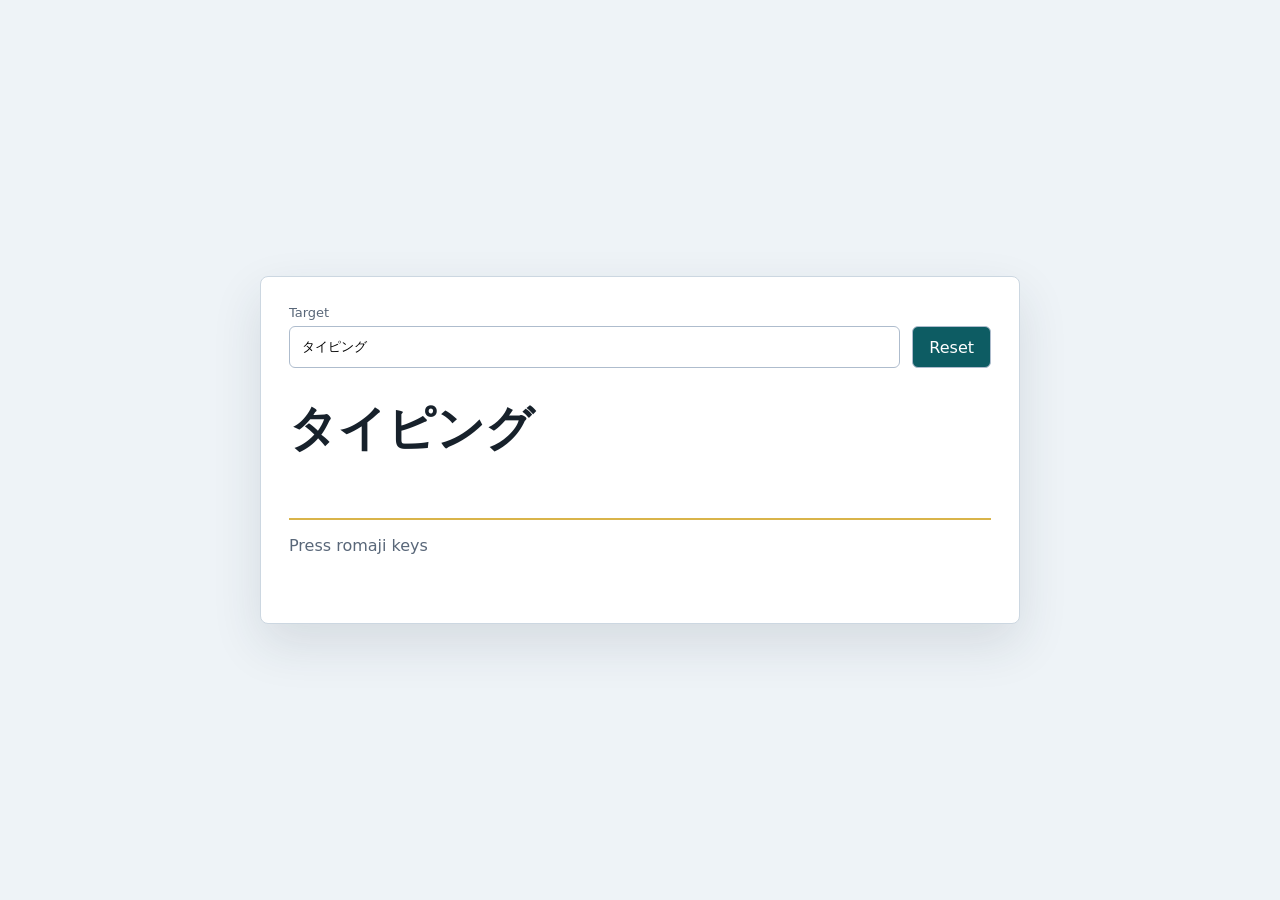
==== examples/wasm/index.html @ 0726a86a "first commit" ====
<!doctype html>
<html lang="ja">
  <head>
    <meta charset="utf-8" />
    <meta name="viewport" content="width=device-width, initial-scale=1" />
    <title>daken-rs WASM example</title>
    <link rel="stylesheet" href="./style.css" />
  </head>
  <body>
    <main class="app">
      <section class="play">
        <div class="meta">
          <label>
            Target
            <input id="target" value="タイピング" />
          </label>
          <button id="reset" type="button">Reset</button>
        </div>

        <div class="target" id="targetView">タイピング</div>
        <div class="typed" id="typed"></div>
        <div class="status" id="status">Press romaji keys</div>
        <div class="next" id="next"></div>
      </section>
    </main>

    <script type="module" src="./main.js"></script>
  </body>
</html>
---- examples/wasm/style.css ----
:root {
  font-family:
    Inter, ui-sans-serif, system-ui, -apple-system, BlinkMacSystemFont, "Segoe UI",
    sans-serif;
  color: #17212b;
  background: #eef3f7;
}

* {
  box-sizing: border-box;
}

body {
  min-height: 100vh;
  margin: 0;
}

.app {
  min-height: 100vh;
  display: grid;
  place-items: center;
  padding: 24px;
}

.play {
  width: min(760px, 100%);
  padding: 28px;
  border: 1px solid #ccd7e1;
  border-radius: 8px;
  background: #ffffff;
  box-shadow: 0 20px 50px rgb(31 51 69 / 12%);
}

.meta {
  display: grid;
  grid-template-columns: 1fr auto;
  gap: 12px;
  align-items: end;
}

label {
  display: grid;
  gap: 6px;
  font-size: 13px;
  color: #596779;
}

input,
button {
  min-height: 42px;
  border: 1px solid #aebccd;
  border-radius: 6px;
  font: inherit;
}

input {
  padding: 0 12px;
}

button {
  padding: 0 16px;
  background: #0d5c63;
  color: #ffffff;
  cursor: pointer;
}

.target {
  margin-top: 32px;
  font-size: 48px;
  line-height: 1.2;
  font-weight: 700;
  overflow-wrap: anywhere;
}

.typed {
  min-height: 44px;
  margin-top: 18px;
  padding-bottom: 8px;
  border-bottom: 2px solid #d9b44a;
  font-family: ui-monospace, SFMono-Regular, Consolas, monospace;
  font-size: 30px;
  color: #0d5c63;
  overflow-wrap: anywhere;
}

.status,
.next {
  margin-top: 16px;
  color: #596779;
}

.next {
  min-height: 24px;
  font-family: ui-monospace, SFMono-Regular, Consolas, monospace;
  color: #b4425a;
}

@media (max-width: 560px) {
  .meta {
    grid-template-columns: 1fr;
  }

  .target {
    font-size: 36px;
  }

  .typed {
    font-size: 24px;
  }
}
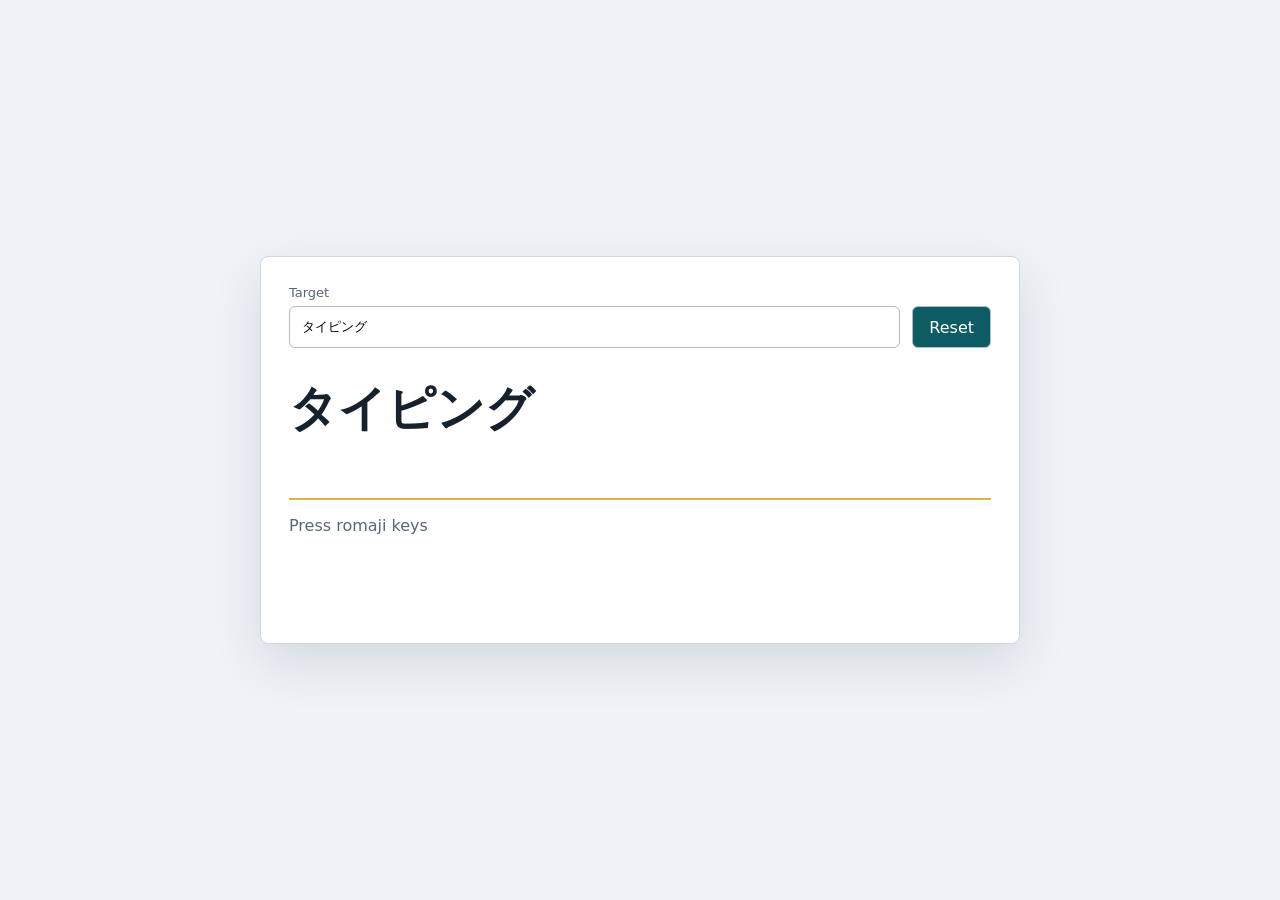
==== commit 4248601f: "feat: add progress APIs, session tracking, and example updates" ====
--- a/examples/wasm/index.html
+++ b/examples/wasm/index.html
@@ -21,6 +21,7 @@
         <div class="typed" id="typed"></div>
         <div class="status" id="status">Press romaji keys</div>
         <div class="next" id="next"></div>
+        <div class="next" id="remaining"></div>
       </section>
     </main>
 
